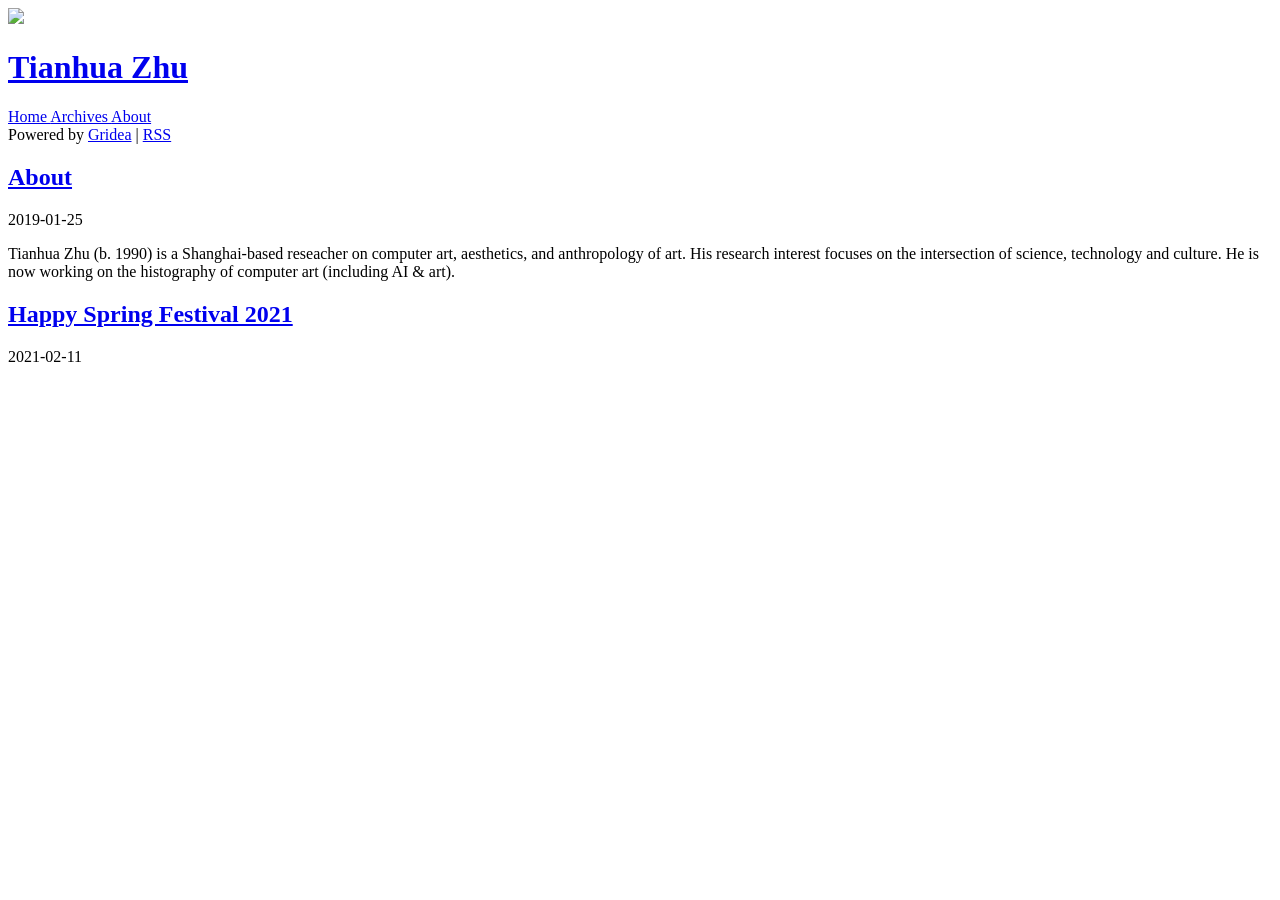
==== index.html @ 21f1abca "update from gridea: 2021-05-30 07:29:59" ====
<!DOCTYPE html>
<html>
  <head>
    <meta charset="utf-8" >

<title>Tianhua Zhu</title>

<meta name="viewport" content="width=device-width, initial-scale=1, maximum-scale=1, user-scalable=no">

<link rel="stylesheet" href="https://use.fontawesome.com/releases/v5.7.2/css/all.css" integrity="sha384-fnmOCqbTlWIlj8LyTjo7mOUStjsKC4pOpQbqyi7RrhN7udi9RwhKkMHpvLbHG9Sr" crossorigin="anonymous">
<link rel="shortcut icon" href="https://zhu.tianhua.me/favicon.ico?v=1622330895900">
<link rel="stylesheet" href="https://zhu.tianhua.me/styles/main.css">



<link rel="stylesheet" href="https://unpkg.com/aos@next/dist/aos.css" />
<script src="https://cdn.jsdelivr.net/npm/vue/dist/vue.js"></script>



    <meta name="description" content="">
    
  </head>
  <body>
    <div id="app" class="main">

      <div class="sidebar" :class="{ 'full-height': menuVisible }">
  <div class="top-container" data-aos="fade-right">
    <div class="top-header-container">
      <a class="site-title-container" href="https://zhu.tianhua.me">
        <img src="https://zhu.tianhua.me/images/avatar.png?v=1622330895900" class="site-logo">
        <h1 class="site-title">Tianhua Zhu</h1>
      </a>
      <div class="menu-btn" @click="menuVisible = !menuVisible">
        <div class="line"></div>
      </div>
    </div>
    <div>
      
        
          <a href="/" class="site-nav">
            Home
          </a>
        
      
        
          <a href="/archives" class="site-nav">
            Archives
          </a>
        
      
        
          <a href="/post/about" class="site-nav">
            About
          </a>
        
      
    </div>
  </div>
  <div class="bottom-container" data-aos="flip-up" data-aos-offset="0">
    <div class="social-container">
      
        
      
        
      
        
      
        
      
        
      
    </div>
    <div class="site-description">
      
    </div>
    <div class="site-footer">
      Powered by <a href="https://github.com/getgridea/gridea" target="_blank">Gridea</a> | <a class="rss" href="https://zhu.tianhua.me/atom.xml" target="_blank">RSS</a>
    </div>
  </div>
</div>


      <div class="main-container">
        <div class="content-container" data-aos="fade-up">
          
            <article class="post-item">
              <div class="left">
                <a href="https://zhu.tianhua.me/post/about/">
                  <h2 class="post-title">About</h2>
                </a>
                <div class="post-date">
                  2019-01-25
                </div>
                <div class="post-abstract">
                  <p>Tianhua Zhu (b. 1990) is a Shanghai-based reseacher on computer art, aesthetics, and anthropology of art. His research interest focuses on the intersection of science, technology and culture. He is now working on the histography of computer art (including AI &amp; art).</p>

                </div>
              </div>
              
            </article>
          
            <article class="post-item">
              <div class="left">
                <a href="https://zhu.tianhua.me/post/spring-2021/">
                  <h2 class="post-title">Happy Spring Festival 2021</h2>
                </a>
                <div class="post-date">
                  2021-02-11
                </div>
                <div class="post-abstract">
                  
                </div>
              </div>
              
                <a class="right" href="https://zhu.tianhua.me/post/spring-2021/">
                  <div class="feature-container" style="background-image: url('https://zhu.tianhua.me/post-images/spring-2021.jpg')">
                  </div>
                </a>
              
            </article>
          

          <div class="pagination-container">
  
  
</div>

        </div>
      </div>
    </div>

    <script src="https://unpkg.com/aos@next/dist/aos.js"></script>
<script type="application/javascript">

AOS.init();

var app = new Vue({
  el: '#app',
  data: {
    menuVisible: false,
  },
})

</script>






  </body>
</html>
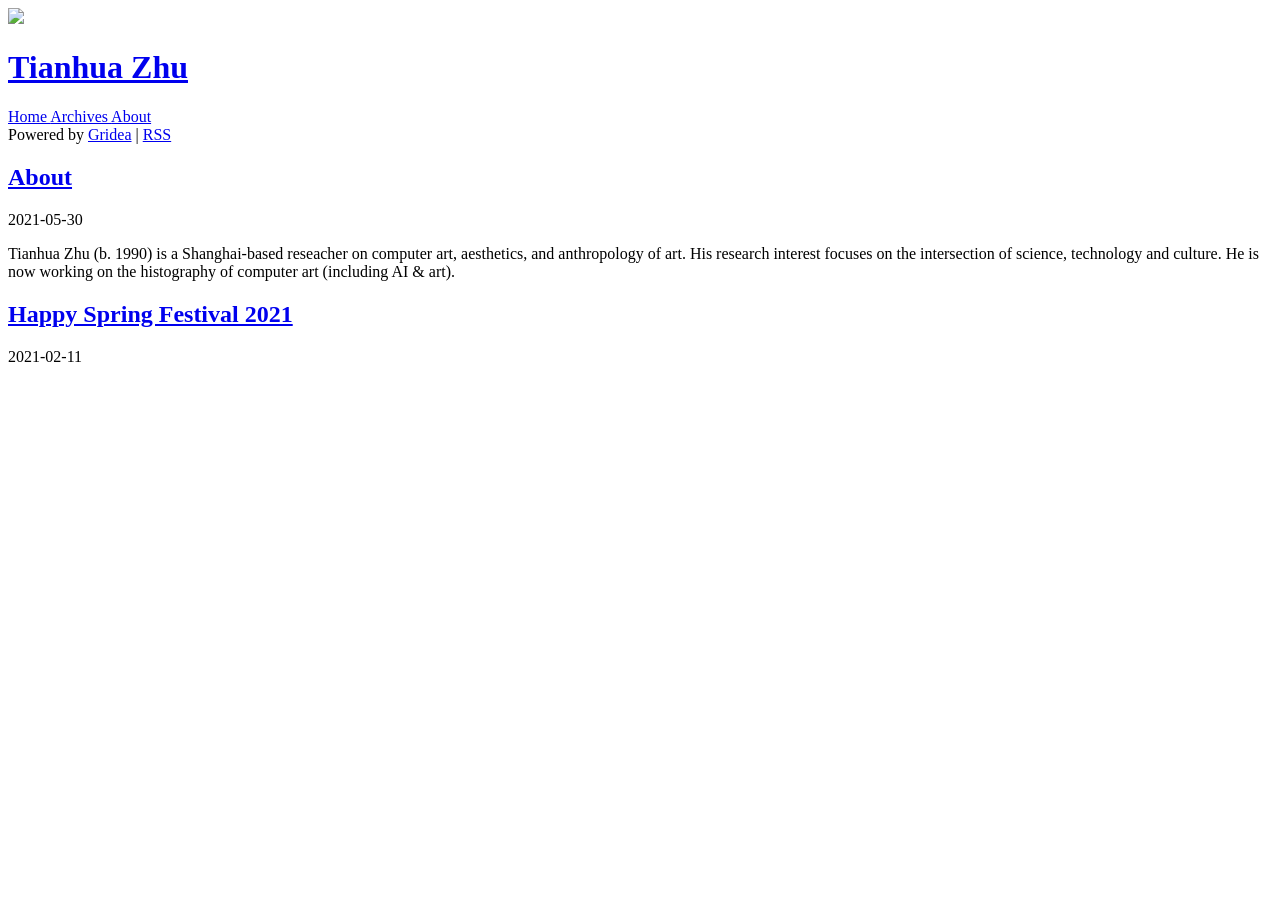
==== commit cf7da29a: "update from gridea: 2021-05-30 07:46:38" ====
--- a/index.html
+++ b/index.html
@@ -8,7 +8,7 @@
 <meta name="viewport" content="width=device-width, initial-scale=1, maximum-scale=1, user-scalable=no">
 
 <link rel="stylesheet" href="https://use.fontawesome.com/releases/v5.7.2/css/all.css" integrity="sha384-fnmOCqbTlWIlj8LyTjo7mOUStjsKC4pOpQbqyi7RrhN7udi9RwhKkMHpvLbHG9Sr" crossorigin="anonymous">
-<link rel="shortcut icon" href="https://zhu.tianhua.me/favicon.ico?v=1622330895900">
+<link rel="shortcut icon" href="https://zhu.tianhua.me/favicon.ico?v=1622331993402">
 <link rel="stylesheet" href="https://zhu.tianhua.me/styles/main.css">
 
 
@@ -28,7 +28,7 @@
   <div class="top-container" data-aos="fade-right">
     <div class="top-header-container">
       <a class="site-title-container" href="https://zhu.tianhua.me">
-        <img src="https://zhu.tianhua.me/images/avatar.png?v=1622330895900" class="site-logo">
+        <img src="https://zhu.tianhua.me/images/avatar.png?v=1622331993402" class="site-logo">
         <h1 class="site-title">Tianhua Zhu</h1>
       </a>
       <div class="menu-btn" @click="menuVisible = !menuVisible">
@@ -90,7 +90,7 @@
                   <h2 class="post-title">About</h2>
                 </a>
                 <div class="post-date">
-                  2019-01-25
+                  2021-05-30
                 </div>
                 <div class="post-abstract">
                   <p>Tianhua Zhu (b. 1990) is a Shanghai-based reseacher on computer art, aesthetics, and anthropology of art. His research interest focuses on the intersection of science, technology and culture. He is now working on the histography of computer art (including AI &amp; art).</p>
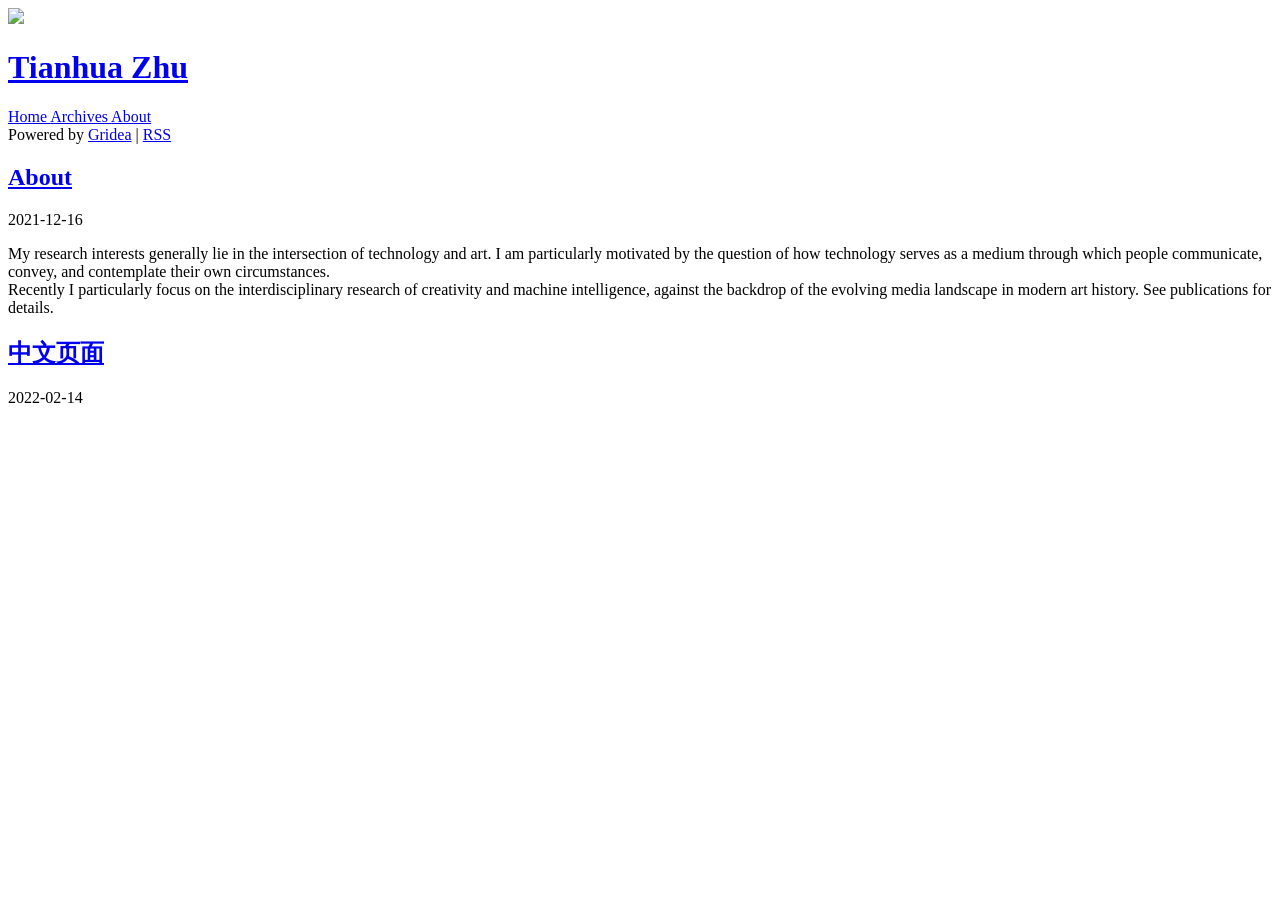
==== commit 46477d24: "update from gridea: 2023-09-14 08:38:13" ====
--- a/index.html
+++ b/index.html
@@ -8,7 +8,7 @@
 <meta name="viewport" content="width=device-width, initial-scale=1, maximum-scale=1, user-scalable=no">
 
 <link rel="stylesheet" href="https://use.fontawesome.com/releases/v5.7.2/css/all.css" integrity="sha384-fnmOCqbTlWIlj8LyTjo7mOUStjsKC4pOpQbqyi7RrhN7udi9RwhKkMHpvLbHG9Sr" crossorigin="anonymous">
-<link rel="shortcut icon" href="https://zhu.tianhua.me/favicon.ico?v=1622331993402">
+<link rel="shortcut icon" href="https://zhu.tianhua.me/favicon.ico?v=1694651890556">
 <link rel="stylesheet" href="https://zhu.tianhua.me/styles/main.css">
 
 
@@ -28,7 +28,7 @@
   <div class="top-container" data-aos="fade-right">
     <div class="top-header-container">
       <a class="site-title-container" href="https://zhu.tianhua.me">
-        <img src="https://zhu.tianhua.me/images/avatar.png?v=1622331993402" class="site-logo">
+        <img src="https://zhu.tianhua.me/images/avatar.png?v=1694651890556" class="site-logo">
         <h1 class="site-title">Tianhua Zhu</h1>
       </a>
       <div class="menu-btn" @click="menuVisible = !menuVisible">
@@ -90,10 +90,11 @@
                   <h2 class="post-title">About</h2>
                 </a>
                 <div class="post-date">
-                  2021-05-30
+                  2021-12-16
                 </div>
                 <div class="post-abstract">
-                  <p>Tianhua Zhu (b. 1990) is a Shanghai-based reseacher on computer art, aesthetics, and anthropology of art. His research interest focuses on the intersection of science, technology and culture. He is now working on the histography of computer art (including AI &amp; art).</p>
+                  <p>My research interests generally lie in the intersection of technology and art. I am particularly motivated by the question of how technology serves as a medium through which people communicate, convey, and contemplate their own circumstances.<br>
+Recently I particularly focus on the interdisciplinary research of creativity and machine intelligence, against the backdrop of the evolving media landscape in modern art history. See publications for details.</p>
 
                 </div>
               </div>
@@ -102,21 +103,16 @@
           
             <article class="post-item">
               <div class="left">
-                <a href="https://zhu.tianhua.me/post/spring-2021/">
-                  <h2 class="post-title">Happy Spring Festival 2021</h2>
+                <a href="https://zhu.tianhua.me/post/zhong-wen-ye-mian/">
+                  <h2 class="post-title">中文页面</h2>
                 </a>
                 <div class="post-date">
-                  2021-02-11
+                  2022-02-14
                 </div>
                 <div class="post-abstract">
                   
                 </div>
               </div>
-              
-                <a class="right" href="https://zhu.tianhua.me/post/spring-2021/">
-                  <div class="feature-container" style="background-image: url('https://zhu.tianhua.me/post-images/spring-2021.jpg')">
-                  </div>
-                </a>
               
             </article>
           
